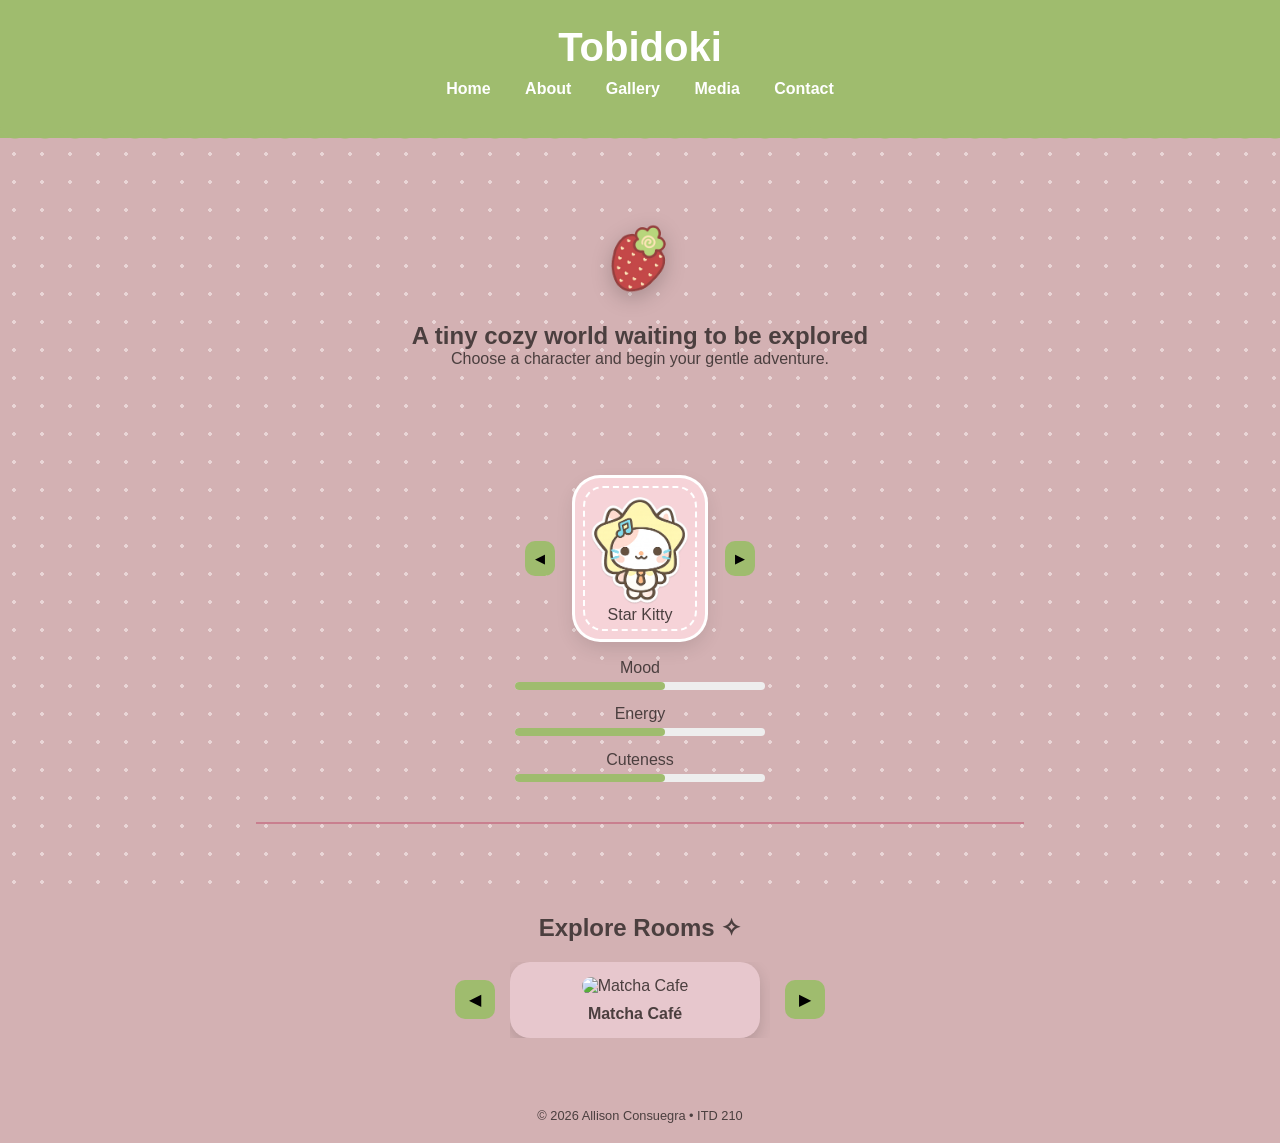
==== index.html @ dccfaecd "Add files via upload" ====
<!DOCTYPE html>
<html lang="en">
<head>
<meta charset="UTF-8">
<meta name="viewport" content="width=device-width, initial-scale=1.0">
<title>Tobidoki</title>

<link rel="stylesheet" href="css/style.css">
<script defer src="js/script.js"></script>
</head>

<body>

<header>
<h1>Tobidoki</h1>
<nav>
<a href="index.html">Home</a>
<a href="about.html">About</a>
<a href="gallery.html">Gallery</a>
<a href="media.html">Media</a>
<a href="contact.html">Contact</a>
</nav>
</header>

<!-- HERO -->
<section class="hero">
<img src="gallery/strawberry.png" class="floating" alt="Cute strawberry">
<h2>A tiny cozy world waiting to be explored</h2>
<p>Choose a character and begin your gentle adventure.</p>
</section>

<!-- PET SECTION -->
<section class="pet-section">

<div class="pet-panel">

<button class="arrow" onclick="prevCharacter()">◀</button>

<div class="pet-display">
<img id="characterImage" src="gallery/cat.png" alt="character">
<p id="characterName">Star Kitty</p>
</div>

<button class="arrow" onclick="nextCharacter()">▶</button>

</div>

<div class="stats">

<div class="stat">
<span>Mood</span>
<div class="bar"><div id="moodBar"></div></div>
</div>

<div class="stat">
<span>Energy</span>
<div class="bar"><div id="energyBar"></div></div>
</div>

<div class="stat">
<span>Cuteness</span>
<div class="bar"><div id="cuteBar"></div></div>
</div>

</div>

</section>

<hr class="divider">

<!-- 🌸 ROOM SLIDER -->
<section class="room-slider">

<h2 class="slider-title">Explore Rooms ✧</h2>

<div class="slider-container">

<button class="slider-btn left" onclick="slideLeft()">◀</button>

<div class="slider-track" id="sliderTrack">

<div class="room-card">
<img src="gallery/matcha.png" alt="Matcha Cafe">
<p>Matcha Café</p>
</div>

<div class="room-card">
<img src="gallery/library.png" alt="Library">
<p>Library for Strawberry</p>
</div>

<div class="room-card">
<img src="gallery/sleepover.png" alt="Sleepover">
<p>Sleepover Room</p>
</div>

</div>

<button class="slider-btn right" onclick="slideRight()">▶</button>

</div>

</section>

<footer>
© 2026 Allison Consuegra • ITD 210
</footer>

</body>
</html>
---- css/style.css ----
/* RESET */
*{
margin:0;
padding:0;
box-sizing:border-box;
font-family:Arial, sans-serif;
}

/* ========================= */
/* 🌸 HOME PAGE BODY */
/* ========================= */
body:not(.about-page){
background:#d3b1b3; /* lighter dusty pink (matches your screenshot better) */
color:#4b3f3f;
text-align:center;
position:relative;
min-height:100vh;
}

/* POLKA DOT OVERLAY (SOFTER) */
body:not(.about-page)::before{
content:"";
position:fixed;
top:0;
left:0;
width:100%;
height:100%;
background-image:radial-gradient(#f8eded 2px, transparent 2px);
background-size:28px 28px;
opacity:0.6; /* softer so it doesn’t darken */
pointer-events:none;
z-index:0;
}

/* keep content above dots */
body:not(.about-page) > *{
position:relative;
z-index:1;
}

/* ========================= */
/* 🎀 ABOUT PAGE BODY (FIXED) */
/* ========================= */
body.about-page{
background:#d8b3b7;
color:#4b3f3f;
text-align:center;
}

/* ========================= */
/* 💚 HEADER */
/* ========================= */
header{
background:#9fbc6e;
color:white;
padding:25px 10px 40px;
position:relative;
}

header h1{
font-size:2.5rem;
margin-bottom:10px;
}

nav a{
color:white;
margin:0 15px;
text-decoration:none;
font-weight:bold;
}

/* SCALLOP */
header::after{
content:"";
position:absolute;
bottom:-15px;
left:0;
width:100%;
height:30px;
background:radial-gradient(circle at 15px 0px,#9fbc6e 15px,transparent 16px) repeat-x;
background-size:30px 30px;
}

/* ========================= */
/* 🍓 HERO */
/* ========================= */
.hero{
padding:80px 20px;
}

/* FLOATING STRAWBERRY */
.floating{
width:80px;
margin-bottom:20px;
animation:floaty 3s ease-in-out infinite;
filter:drop-shadow(0 6px 10px rgba(0,0,0,0.2));
}

@keyframes floaty{
0%{transform:translateY(0);}
50%{transform:translateY(-12px);}
100%{transform:translateY(0);}
}

/* ========================= */
/* 💖 CENTER PET BOX */
/* ========================= */
.pet-display{
background:#f6d3d8;
padding:15px;
border-radius:25px;
box-shadow:
0 0 0 3px #ffffff,
0 8px 20px rgba(0,0,0,0.12);
display:inline-block;
position:relative;
}

.pet-display::before{
content:"";
position:absolute;
inset:8px;
border-radius:20px;
border:2px dashed #ffffff;
pointer-events:none;
}

.pet-display img{
width:100px;
display:block;
margin:0 auto;
}

/* ========================= */
/* 🐾 PET PANEL */
/* ========================= */
.pet-panel{
display:flex;
justify-content:center;
align-items:center;
gap:20px;
margin-top:30px;
}

.arrow{
background:#9fbc6e;
border:none;
padding:10px;
border-radius:10px;
cursor:pointer;
}

/* ========================= */
/* 📊 STATS */
/* ========================= */
.stats{
margin-top:20px;
}

.bar{
background:#eee;
height:8px;
width:250px;
margin:5px auto 15px;
border-radius:10px;
}

.bar div{
height:8px;
background:#9fbc6e;
border-radius:10px;
width:60%;
}

/* ========================= */
/* DIVIDER */
/* ========================= */
.divider{
margin:40px auto;
width:60%;
border:1px solid #c97f8f;
}

/* ========================= */
/* 🌸 ROOM SLIDER */
/* ========================= */
.room-slider{
padding:50px 20px;
}

.slider-title{
margin-bottom:20px;
font-size:1.5rem;
}

.slider-container{
display:flex;
align-items:center;
justify-content:center;
gap:15px;
}

.slider-track{
display:flex;
gap:20px;
overflow:hidden;
width:260px;
scroll-behavior:smooth;
}

.room-card{
min-width:250px;
background:#e7c7cd;
padding:15px;
border-radius:20px;
box-shadow:0 6px 15px rgba(0,0,0,0.15);
transition:0.3s;
}

.room-card img{
width:100%;
border-radius:15px;
}

.room-card p{
margin-top:10px;
font-weight:bold;
}

.room-card:hover{
transform:translateY(-5px);
}

.slider-btn{
background:#9fbc6e;
border:none;
padding:10px 14px;
border-radius:10px;
cursor:pointer;
font-size:16px;
}

/* FOOTER */
footer{
padding:20px;
font-size:0.8rem;
}

/* ========================= */
/* 🎀 ABOUT PAGE (UNCHANGED) */
/* ========================= */

.about-page .about-banner{
background:#c97f8f;
padding:50px 20px;
display:flex;
align-items:center;
justify-content:center;
gap:30px;
flex-wrap:wrap;
}

.about-page .about-icon img{
width:100px;
background:white;
padding:10px;
border-radius:50%;
box-shadow:0 4px 10px rgba(0,0,0,0.2);
}

.about-page .about-text{
text-align:left;
max-width:400px;
color:white;
}

.about-page .about-text h2{
font-size:1.8rem;
margin-bottom:5px;
}

.about-page .about-text p{
font-size:0.95rem;
opacity:0.9;
}

.about-page .about-content{
padding:50px 20px;
}

.about-page .about-box{
background:#e7c7cd;
padding:30px;
border-radius:20px;
max-width:650px;
margin:25px auto;
box-shadow:0 8px 18px rgba(0,0,0,0.15);
text-align:left;
}

.about-page .about-box h2{
text-align:center;
margin-bottom:10px;
font-size:1.5rem;
}

.about-page .cute-divider{
border:none;
height:2px;
background:#c97f8f;
width:60%;
margin:10px auto 20px;
}

.about-page .about-box p{
margin-bottom:12px;
line-height:1.6;
}

/* ========================= */
/* 🌸 SIMPLE GALLERY (ADDED SAFE) */
/* ========================= */

.gallery-section{
padding:60px 20px;
}

.gallery-title{
font-size:1.8rem;
margin-bottom:25px;
}

.gallery-grid{
display:grid;
grid-template-columns:repeat(auto-fit, minmax(180px, 1fr));
gap:20px;
max-width:900px;
margin:0 auto;
}

.gallery-item{
background:#f6d3d8;
padding:10px;
border-radius:20px;
box-shadow:
0 0 0 3px #ffffff,
0 6px 15px rgba(0,0,0,0.12);
transition:0.3s;
}

.gallery-item img{
width:100%;
border-radius:15px;
display:block;
}

.gallery-item:hover{
transform:translateY(-5px) rotate(-1deg);
}

.gallery-item p{
margin-top:8px;
font-size:0.85rem;
}
/* ========================= */
/* 🌸 GALLERY PAGE (SAFE ADD) */
/* ========================= */

body.gallery-page{
background:#d3b1b3;
color:#4b3f3f;
text-align:center;
position:relative;
min-height:100vh;
}

/* polka dots (same as home) */
body.gallery-page::before{
content:"";
position:fixed;
top:0;
left:0;
width:100%;
height:100%;
background-image:radial-gradient(#f8eded 2px, transparent 2px);
background-size:28px 28px;
opacity:0.6;
pointer-events:none;
z-index:0;
}

body.gallery-page > *{
position:relative;
z-index:1;
}

/* title */
.gallery-title{
font-size:1.8rem;
margin-bottom:25px;
}

/* grid layout */
.gallery-grid{
display:grid;
grid-template-columns:repeat(auto-fit, minmax(180px, 1fr));
gap:20px;
max-width:800px;
margin:0 auto;
}

/* card */
.gallery-item{
background:#f6d3d8;
padding:10px;
border-radius:20px;
box-shadow:0 6px 15px rgba(0,0,0,0.12);
transition:0.3s;
}

.gallery-item img{
width:100%;
border-radius:15px;
display:block;
}

.gallery-item p{
margin-top:8px;
font-size:0.9rem;
}

/* hover effect */
.gallery-item:hover{
transform:translateY(-5px) scale(1.02);
}
/* ========================= */
/* 🎀 GALLERY UPGRADE (RIM + VLOG STYLE) */
/* ========================= */

/* outer vlog container feel */
.gallery-section{
background:#e7c7cd;
border-radius:30px;
max-width:950px;
margin:40px auto;
padding:30px 20px;
box-shadow:0 10px 25px rgba(0,0,0,0.15);
}

/* card upgrade */
.gallery-item{
background:#f6d3d8;
padding:12px;
border-radius:25px;
position:relative;
box-shadow:
0 0 0 3px #ffffff,
0 8px 18px rgba(0,0,0,0.15);
transition:0.3s;
}

/* ✨ INNER DASHED RIM (LIKE YOUR PET BOX) */
.gallery-item::before{
content:"";
position:absolute;
inset:8px;
border-radius:18px;
border:2px dashed #ffffff;
pointer-events:none;
}

/* image styling */
.gallery-item img{
width:100%;
border-radius:15px;
display:block;
}

/* cute caption */
.gallery-item p{
margin-top:10px;
font-size:0.85rem;
background:#ffffffaa;
display:inline-block;
padding:4px 10px;
border-radius:10px;
}

/* hover = vlog vibe */
.gallery-item:hover{
transform:translateY(-6px) rotate(-1deg) scale(1.03);
}
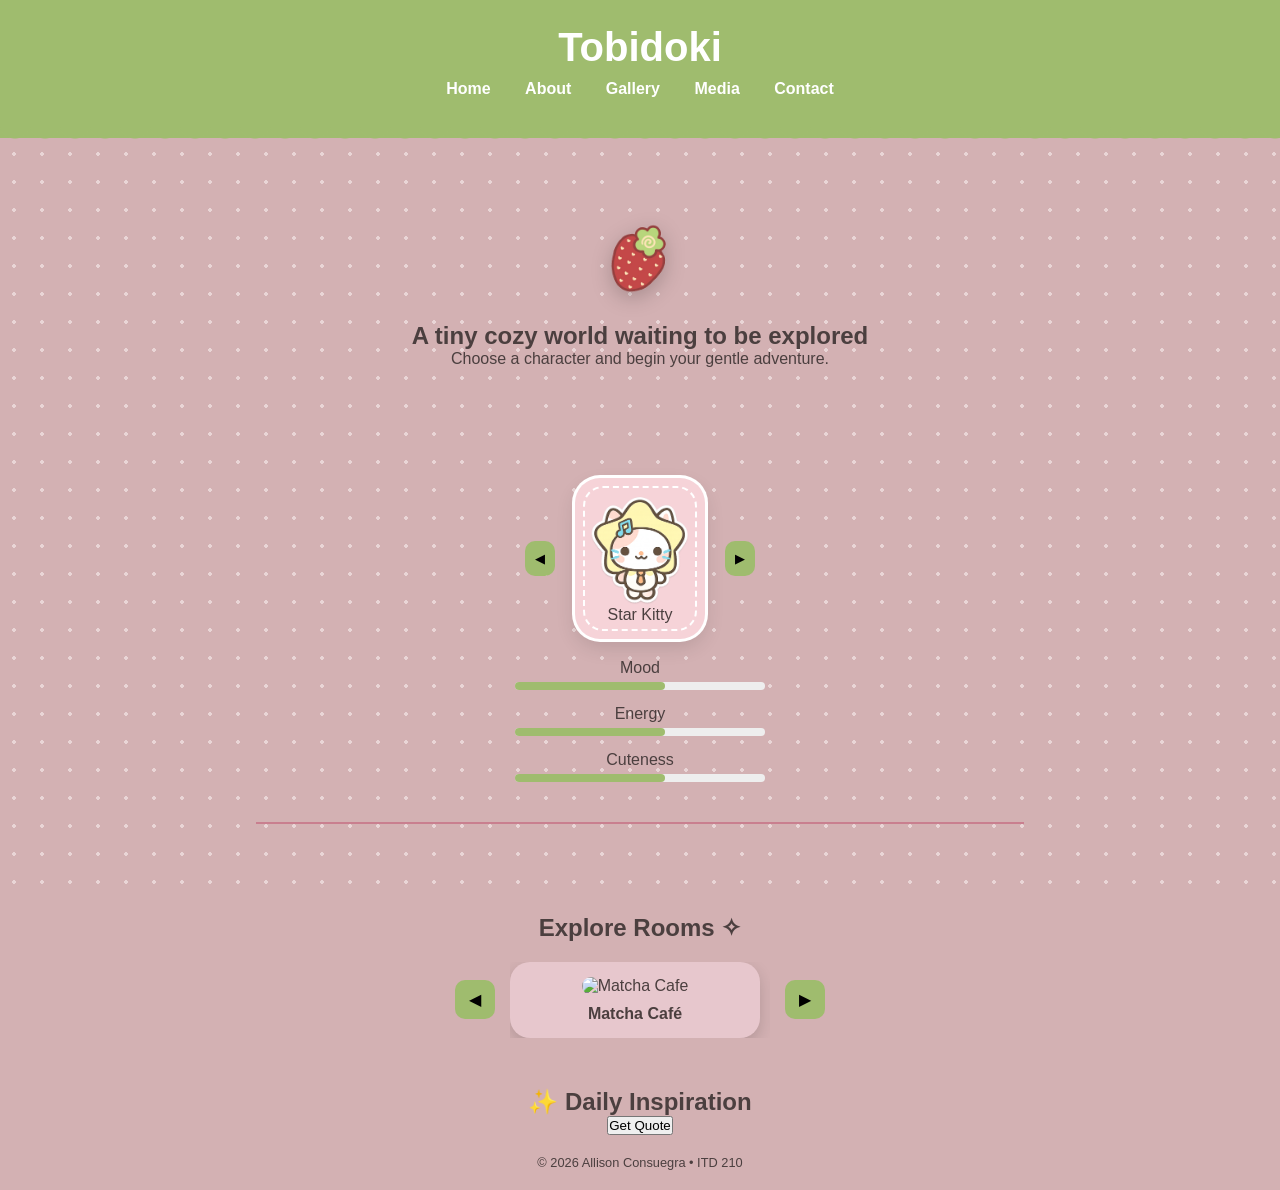
==== commit 5bce1a8f: "Update index.html" ====
--- a/index.html
+++ b/index.html
@@ -102,9 +102,21 @@
 
 </section>
 
+<!-- ✨ Dynamic API Section -->
+<section id="dynamic">
+  <h2>✨ Daily Inspiration</h2>
+
+  <button id="loadBtn">Get Quote</button>
+
+  <p id="loadingMessage" style="display:none;">Loading...</p>
+  <p id="errorMessage"></p>
+
+  <div id="dataContainer"></div>
+</section>
+
 <footer>
 © 2026 Allison Consuegra • ITD 210
 </footer>
 
 </body>
-</html>+</html>
